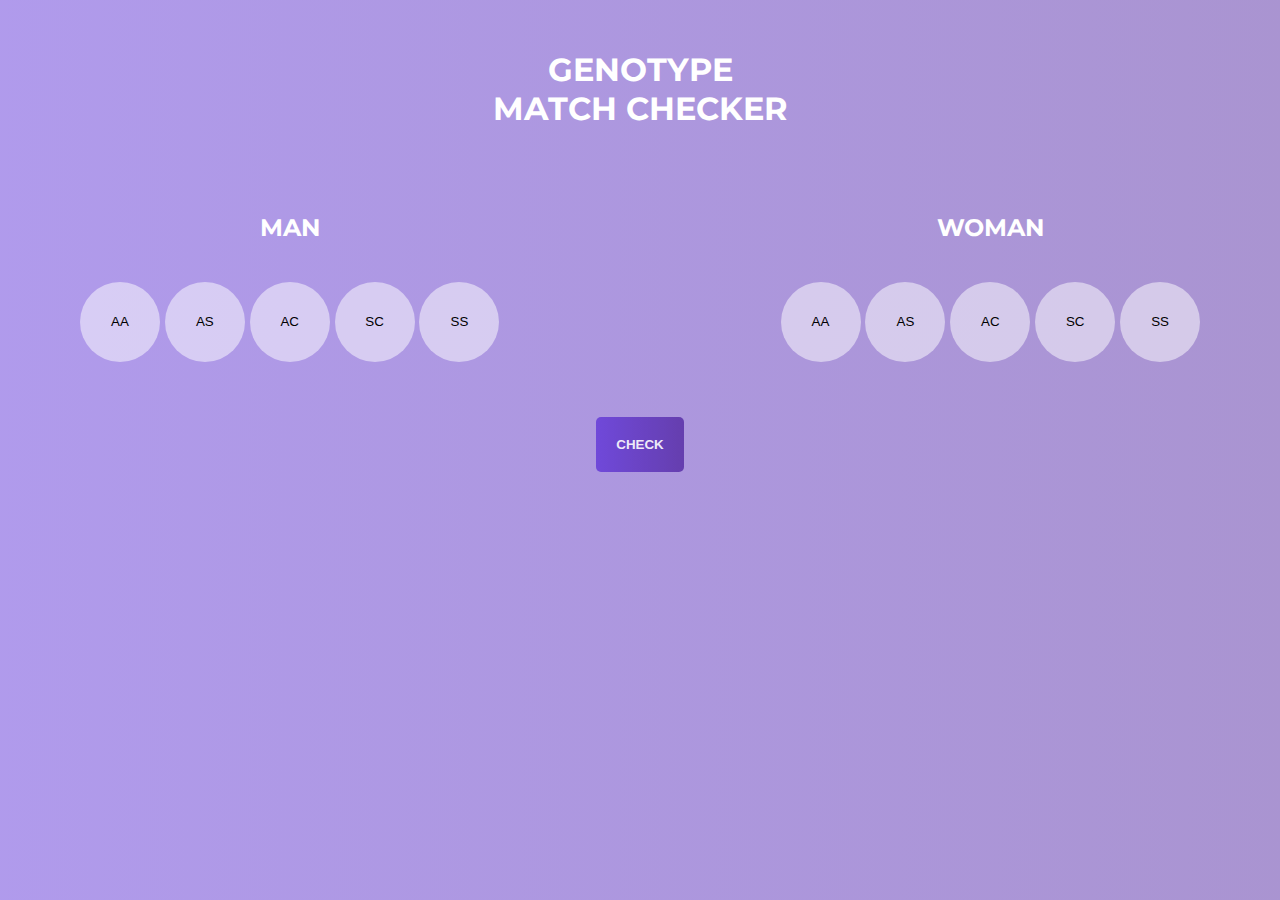
==== index.html @ b6ec0daa "layout and functionality changes" ====
<!DOCTYPE html>
<html>
<head>
  <title>Genotype Match Checker</title>
  <link rel="stylesheet" href="style.css">
	<!-- <link rel="icon" type="image/png" href="favicon.png"/> -->
	<link rel="preconnect" href="https://fonts.gstatic.com">
	<link href="https://fonts.googleapis.com/css2?family=Montserrat&display=swap" rel="stylesheet">
	<!-- <meta name="viewport" content="width=device-width, initial-scale=1.0"> -->
</head>
<body>
  <div class="wrapper">
    <div class="header">
      <h1>Genotype Match Checker</h1>
    </div>

    <div class="main">
      <div class="genotypes">

        <div class="gene-group">
          <h2 class="label">MAN</h2>
          <div id="man">
            <button class="man" value="AA">AA</button>
            <button class="man" value="AS">AS</button>
            <button class="man" value="AC">AC</button>
            <button class="man" value="SC">SC</button>
            <button class="man" value="SS">SS</button>
          </div>
        </div>

        <div class="gene-group gene-group-woman">
          <h2 class="label">WOMAN</h2>
          <div id="woman">
            <button class="woman" value="AA">AA</button>
            <button class="woman" value="AS">AS</button>
            <button class="woman" value="AC">AC</button>
            <button class="woman" value="SC">SC</button>
            <button class="woman" value="SS">SS</button>
          </div>
        </div>
      </div>

        <div class="button">
          <input type="button" value="CHECK" class="check" disabled/>
        </div>

      <div class="result">
        <div class="result-container">
          <p class="result-text"></p>
          <p class="result-text2"></p>
        </div>
        <button class="modal-close">x</button>
      </div>
    </div>

  <div class="backdrop-img"></div>
  <div class="backdrop"></div>

  </div>
  <script src="script.js"></script>
</body>
</html>
---- style.css ----
* {
  margin: 0;
  padding: 0;
}

body {
  font-family: 'Montserrat', sans-serif;
  color: rgb(255, 255, 255);
  text-align: center;
  padding: 50px;
  text-transform: uppercase;
}

.backdrop-img {
  position: absolute;
  top: 0;
  left: 0;
  background-image: url("https://images.unsplash.com/photo-1513279922550-250c2129b13a?ixid=MnwxMjA3fDB8MHxwaG90by1wYWdlfHx8fGVufDB8fHx8&ixlib=rb-1.2.1&auto=format&fit=crop&w=1500&q=80");
  background-size: cover;
  width: 100vw;
  height: 100vh;
  z-index: -1000;
}

.backdrop {
  position: absolute;
  top: 0;
  left: 0;
  background: linear-gradient(to right, rgb(97, 54, 217), rgb(84, 41, 163));
  background-size: cover;
  width: 100vw;
  height: 100vh;
  z-index: -1000;
  opacity: 0.5;
}

.wrapper {
  z-index: 1000;
}

.header {
    display: block;
    margin-top: 0;
    text-align: center;
    width: 300px;
    margin: 0px auto;
    margin-bottom: 40px;
}

h1 {
    padding-bottom: 20px;
}

.main {
  padding: 20px;
}

.genotypes {
  display: flex;
  justify-content: space-between;
  padding: 5px;
}

.gene-group {
  margin-bottom: 50px;
  width: 38%;
}

.gene-group h2 {
  text-align: center;
}

.label {
  margin-bottom: 40px;
}

#man, #woman {
  list-style: none;
  display: flex;
  justify-content: space-evenly;
  flex-wrap: wrap;
  width: 100%;
}


.man {
  width: 80px;
  height: 80px;
  border: none;
  outline: none;
  border-radius: 60px;
  background: rgba(255, 255, 255, 0.5);
  line-height: 80px;
  transition: 0.7s all ease-in-out;
}

.woman {
  width: 80px;
  height: 80px;
  border: none;
  outline: none;
  border-radius: 60px;
  background: rgba(255, 255, 255, 0.5);
  line-height: 80px;
  transition: 0.7s all ease-in-out;
}

.selected{
  background: rgb(255, 255, 255);
  /* box-shadow: 0px 5px 5px rgb(255, 255, 255); */
  color: rgb(97, 54, 217);
  z-index: 1000;
  animation-duration: 0.5s;
  animation-name: pop;
}

.check {
  outline: none;
  border: none;
  padding: 20px;
  margin-bottom: 10px;
  background: linear-gradient(to right, rgb(97, 54, 217), rgb(84, 41, 163));
  color: white;
  font-weight: bold;
  border-radius: 5px;
  opacity: 0.8;
  transition: 0.2s all ease-in-out;
}

.result {
    position: absolute;
    letter-spacing: normal;
    width: 500px;
    height: 300px;
    top: 50%; left: 50%;
    transform: translate(-50%,-50%); 
    padding: 20px;
    background: linear-gradient(270deg, rgb(84, 41, 163), rgb(97, 54, 217));
    box-shadow: 0px 3px solid #ccc;
    border-radius: 5px;
    visibility: hidden;
    transition: 0.2s all ease-in-out;
    z-index: 1000;
}

.result .result-container {
  position: absolute;
  top: 50%; left: 50%;
  transform: translate(-50%,-50%);
}

.result-text {
  font-weight: bold;
  font-size: 1.5rem;
  margin-bottom: 20px;
}

.result-text2 {
  text-transform: none;
}

.result .modal-close {
    position: absolute;
    display: flex;
    justify-content: center;
    outline: none;
    border: none;
    top: -10%;
    right: -5%;
    font-family: Arial, Helvetica, sans-serif;
    font-size: 1.5rem;
    width: 70px;
    height: 70px;
    background: rgb(255, 255, 255);
    padding: 20px;
    border-radius: 70%;
    color: black;
    font-weight: lighter;
    box-shadow: 0px 0px 20px black;
    transition: 0.2s all ease-in-out;
}

@keyframes pop {
  0% {
    transform: scale(1);
  }
  50% {
    transform: scale(1.3);
  font-size: 1.7rem;
  }
  100% {
    transform: scale(1);
    font-size: inherit;
  }
}
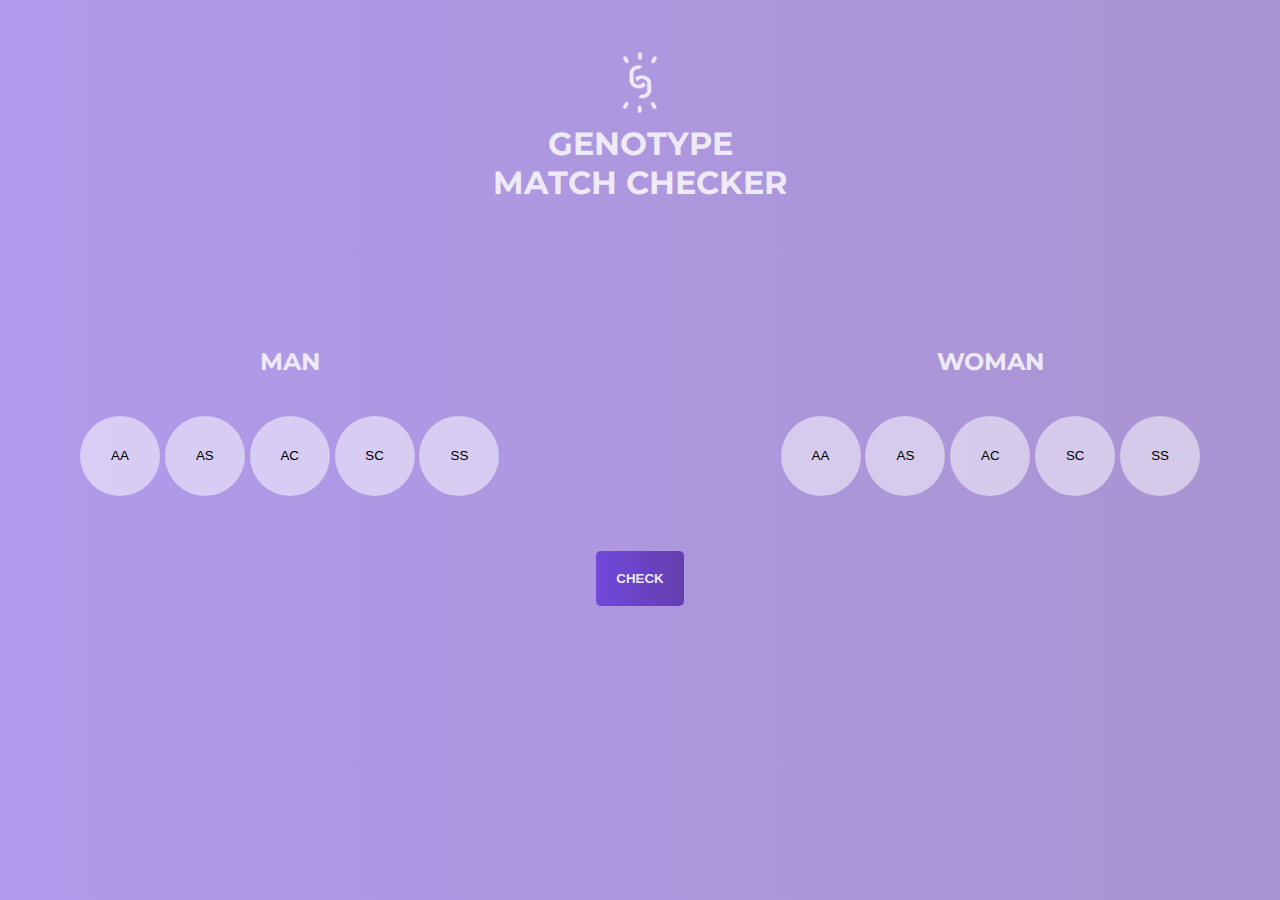
==== commit 800d0478: "layout and functionality changes" ====
--- a/index.html
+++ b/index.html
@@ -6,11 +6,13 @@
 	<!-- <link rel="icon" type="image/png" href="favicon.png"/> -->
 	<link rel="preconnect" href="https://fonts.gstatic.com">
 	<link href="https://fonts.googleapis.com/css2?family=Montserrat&display=swap" rel="stylesheet">
-	<!-- <meta name="viewport" content="width=device-width, initial-scale=1.0"> -->
+	<link rel="icon" type="image/png" href="favicon.png"/>
+	<meta name="viewport" content="width=device-width, initial-scale=1.0">
 </head>
 <body>
   <div class="wrapper">
     <div class="header">
+      <img src="logo.png" class="logo"/>
       <h1>Genotype Match Checker</h1>
     </div>
 
@@ -46,15 +48,24 @@
 
       <div class="result">
         <div class="result-container">
-          <p class="result-text"></p>
-          <p class="result-text2"></p>
+          <p class="result-text">resul</p>
+          <p class="result-text2">sjdkjbkjsbdjkbkjs</p>
         </div>
         <button class="modal-close">x</button>
       </div>
     </div>
 
-  <div class="backdrop-img"></div>
-  <div class="backdrop"></div>
+    <!-- <div class="tips">
+      <div class="tips-container">
+        <p class="tips-text">resul</p>
+        <p class="tips-text2">sjdkjbkjsbdjkbkjs</p>
+      </div>
+      <button class="modal-close">x</button>
+    </div>
+  </div> -->
+
+    <div class="backdrop-img"></div>
+    <div class="backdrop"></div>
 
   </div>
   <script src="script.js"></script>
--- a/style.css
+++ b/style.css
@@ -45,6 +45,12 @@
     width: 300px;
     margin: 0px auto;
     margin-bottom: 40px;
+    opacity: 0.8;
+}
+
+.logo {
+  width: 70px;
+  height: 70px;
 }
 
 h1 {
@@ -53,6 +59,7 @@
 
 .main {
   padding: 20px;
+  margin-top: 100px;
 }
 
 .genotypes {
@@ -72,6 +79,7 @@
 
 .label {
   margin-bottom: 40px;
+  opacity: 0.8;
 }
 
 #man, #woman {
@@ -136,10 +144,10 @@
     transform: translate(-50%,-50%); 
     padding: 20px;
     background: linear-gradient(270deg, rgb(84, 41, 163), rgb(97, 54, 217));
-    box-shadow: 0px 3px solid #ccc;
+    box-shadow: 0px 0px 20px rgba(0, 0, 0, 0.2);
     border-radius: 5px;
     visibility: hidden;
-    transition: 0.2s all ease-in-out;
+    transition: 0.5s all ease-in-out;
     z-index: 1000;
 }
 
@@ -180,6 +188,412 @@
     transition: 0.2s all ease-in-out;
 }
 
+@media (max-width: 500px), (max-width:550px ) {
+  body {
+    margin: 0;
+    padding: 0;
+    top: 0;
+    left: 0;
+    width: 100vw;
+    height: 100vh;
+  }
+
+  .wrapper {
+    position: fixed;
+    width: 100%;
+    height: 100%;
+    margin-top: 30px;
+  }
+
+  .header {
+    display: block;
+    margin-top: 0;
+    text-align: center;
+    height: fit-content;
+    margin: 0px auto;
+    margin-bottom: 10px;
+    opacity: 0.8;
+}
+  
+  .logo {
+    width: 50px;
+    height: 50px;
+  }
+
+  h1 {
+      width: fit-content;
+      font-size: 1.3rem;
+      letter-spacing: 5px;
+      line-height: 35px;
+      margin: 0px auto;
+      text-transform: uppercase;
+      text-align: center;
+      opacity: 0.8;
+  }
+
+  .backdrop {
+    position:fixed;
+    width:100%;
+    height:100%;
+    top:0px;
+    left:0px;
+    background: linear-gradient(to right, rgb(97, 54, 217), rgb(84, 41, 163));
+    /* z-index: 1000; */
+  }
+
+  .backdrop-img {
+    position:fixed;
+    width:100%;
+    height:100%;
+    top:0px;
+    left:0px;
+  }
+
+  .main {
+    padding: 0px;
+    margin-top: 0px;
+  }
+
+  .genotypes {
+    display: block;
+    margin-bottom: 50px;
+    padding: 0;
+    margin: 0;
+  }
+
+  .gene-group {
+    position: relative;
+    width: 90vw;
+    margin: 0 auto;
+    margin-bottom: 30px;
+  }
+
+  /* .gene-group h2 {
+    text-align: center;
+  } */
+
+  .label {
+    margin-bottom: 20px;
+    font-size: 1rem;
+        opacity: 0.8;
+  }
+
+  #man, #woman {
+    display: flex;
+    justify-content: space-evenly;
+    flex-wrap: wrap;
+    width: 100%;
+  }
+
+  .man {
+    width: 80px;
+    height: 80px;
+    padding: 0px;
+    border-radius: 60px;
+    background: rgba(255, 255, 255, 0.5);
+    line-height: 80px;
+    transition: 0.7s all ease-in-out;
+  }
+
+  .woman {
+    width: 80px;
+    height: 80px;
+    border-radius: 60px;
+    background: rgba(255, 255, 255, 0.5);
+    line-height: 80px;
+    transition: 0.7s all ease-in-out;
+  }
+
+  .selected{
+    background: rgb(255, 255, 255);
+    /* box-shadow: 0px 5px 5px rgb(255, 255, 255); */
+    color: rgb(97, 54, 217);
+    z-index: 1000;
+    animation-duration: 0.5s;
+    animation-name: pop;
+  }
+
+  .check {
+    outline: none;
+    border: none;
+    padding: 20px;
+    margin-bottom: 10px;
+    background: linear-gradient(to right, rgb(97, 54, 217), rgb(84, 41, 163));
+    color: white;
+    border-radius: 5px;
+    opacity: 0.8;
+    transition: 0.2s all ease-in-out;
+  }
+  
+  .result {
+    position: absolute;
+    letter-spacing: normal;
+    width: 80vw;
+    height: 30vh;
+    top: 50%; left: 50%;
+    transform: translate(-50%,-50%); 
+    padding: 20px;
+    background: linear-gradient(270deg, rgb(84, 41, 163), rgb(97, 54, 217));
+    box-shadow: 0px 0px 20px rgba(0, 0, 0, 0.2);
+    border-radius: 5px;
+    visibility: hidden;
+    transition: 0.2s all ease-in-out;
+    z-index: 1000;
+  }
+
+  .result .result-container {
+    position: absolute;
+    top: 50%; left: 50%;
+    transform: translate(-50%,-50%);
+  }
+
+  .result-text {
+    font-weight: bold;
+    font-size: 1.5rem;
+    margin-bottom: 20px;
+  }
+
+  .result-text2 {
+    text-transform: none;
+  }
+
+  .result .modal-close {
+      position: absolute;
+      display: flex;
+      align-items: center; 
+      outline: none;
+      border: none;
+      top: -2%;
+      right: -2%;
+      font-family: Arial, Helvetica, sans-serif;
+      font-size: 1.2rem;
+      width: 30px;
+      height: 30px;
+      background: rgb(255, 255, 255);
+      border-radius: 70%;
+      color: black;
+      font-weight: lighter;
+      box-shadow: 0px 0px 20px black;
+      transition: 0.2s all ease-in-out;
+  }
+}
+
+@media (max-width: 375px) {
+  .header {
+    margin-top: 0;
+    text-align: center;
+    width: 300px;
+    height: auto;
+    margin: 0px auto;
+    margin-bottom: 40px;
+    opacity: 0.8;
+}
+
+  .logo {
+    width: 50px;
+    height: 50px;
+  }
+
+  h1 {
+      width: fit-content;
+      font-size: 1rem;
+      letter-spacing: 5px;
+      line-height: 20px;
+      padding: 0;
+      margin: 0px auto;
+      text-transform: uppercase;
+      text-align: center;
+      opacity: 0.8;
+  }
+
+  .main {
+    padding: 0px;
+    margin-top: 0;
+  }
+
+  .genotypes {
+    display: block;
+    margin-bottom: 50px;
+    padding: 0;
+    margin: 0;
+  }
+
+  .gene-group {
+    position: relative;
+    width: 90vw;
+    margin: 0 auto;
+    margin-bottom: 30px;
+  }
+
+  /* .gene-group h2 {
+    text-align: center;
+  } */
+
+  .label {
+    margin-bottom: 20px;
+    /* font-size: 1rem; */
+        opacity: 0.8;
+  }
+
+  #man, #woman {
+    display: flex;
+    justify-content: space-evenly;
+    flex-wrap: wrap;
+    width: 100%;
+  }
+
+  .man {
+    display: inline-flex;
+    justify-content: center;
+    width: 60px;
+    height: 60px;
+    padding: 0px;
+    font-size: 0.7rem;
+    align-items: center;
+    border-radius: 60px;
+    background: rgba(255, 255, 255, 0.5);
+    line-height: 80px;
+    transition: 0.7s all ease-in-out;
+  }
+
+  .woman {
+    display: inline-flex;
+    justify-content: center;
+    width: 60px;
+    height: 60px;
+    padding: 0px;
+    font-size: 0.7rem;
+    align-items: center;
+    border-radius: 60px;
+    background: rgba(255, 255, 255, 0.5);
+    line-height: 80px;
+    transition: 0.7s all ease-in-out;
+  }
+
+  .selected{
+    background: rgb(255, 255, 255);
+    /* box-shadow: 0px 5px 5px rgb(255, 255, 255); */
+    color: rgb(97, 54, 217);
+    z-index: 1000;
+    animation-duration: 0.5s;
+    animation-name: pop;
+  }
+
+  .check {
+    outline: none;
+    border: none;
+    padding: 15px;
+    margin-bottom: 10px;
+    font-size: 0.7rem;
+    background: linear-gradient(to right, rgb(97, 54, 217), rgb(84, 41, 163));
+    color: white;
+    border-radius: 5px;
+    opacity: 0.8;
+    transition: 0.2s all ease-in-out;
+  }
+
+  .result-text2 {
+    text-transform: none;
+    font-size: 0.8rem;
+  }
+}
+
+@media (max-width: 320px) {
+  .header{
+    margin-top: 0;
+    text-align: center;
+    width: 300px;
+    height: auto;
+    margin: 0px auto;
+    margin-bottom: 40px;
+    opacity: 0.8;
+  }
+
+  .logo {
+    width: 35px;
+    height: 35px;
+  }
+
+  h1 {
+    width: fit-content;
+    font-size: 0.8rem;
+    letter-spacing: 5px;
+    line-height: 20px;
+    padding: 0;
+    margin: 0px auto;
+    text-transform: uppercase;
+    text-align: center;
+    opacity: 0.8;
+  }
+
+  .main {
+    padding: 0px;
+    margin-top: 0;
+  }
+
+  .genotypes {
+    display: block;
+    margin-bottom: 50px;
+    padding: 0;
+    margin: 0;
+  }
+
+  .gene-group {
+    position: relative;
+    width: 85vw;
+    margin: 0 auto;
+    margin-bottom: 30px;
+  }
+  .label {
+    margin-bottom: 20px;
+    font-size: 0.7rem;
+    opacity: 0.8;
+  }
+
+  .man {
+    display: inline-flex;
+    justify-content: center;
+    width: 55px;
+    height: 55px;
+    padding: 0px;
+    font-size: 0.7rem;
+    align-items: center;
+    border-radius: 60px;
+    background: rgba(255, 255, 255, 0.5);
+    line-height: 80px;
+    transition: 0.7s all ease-in-out;
+  }
+
+  .woman {
+    display: inline-flex;
+    justify-content: center;
+    width: 55px;
+    height: 55px;
+    padding: 0px;
+    font-size: 0.7rem;
+    align-items: center;
+    border-radius: 60px;
+    background: rgba(255, 255, 255, 0.5);
+    line-height: 80px;
+    transition: 0.7s all ease-in-out;
+  }
+
+  .selected{
+    background: rgb(255, 255, 255);
+    /* box-shadow: 0px 5px 5px rgb(255, 255, 255); */
+    color: rgb(97, 54, 217);
+    z-index: 1000;
+    animation-duration: 0.5s;
+    animation-name: pop;
+  }
+
+  .result-text2 {
+    text-transform: none;
+    font-size: 0.7rem;
+  }
+}
+
+
 @keyframes pop {
   0% {
     transform: scale(1);
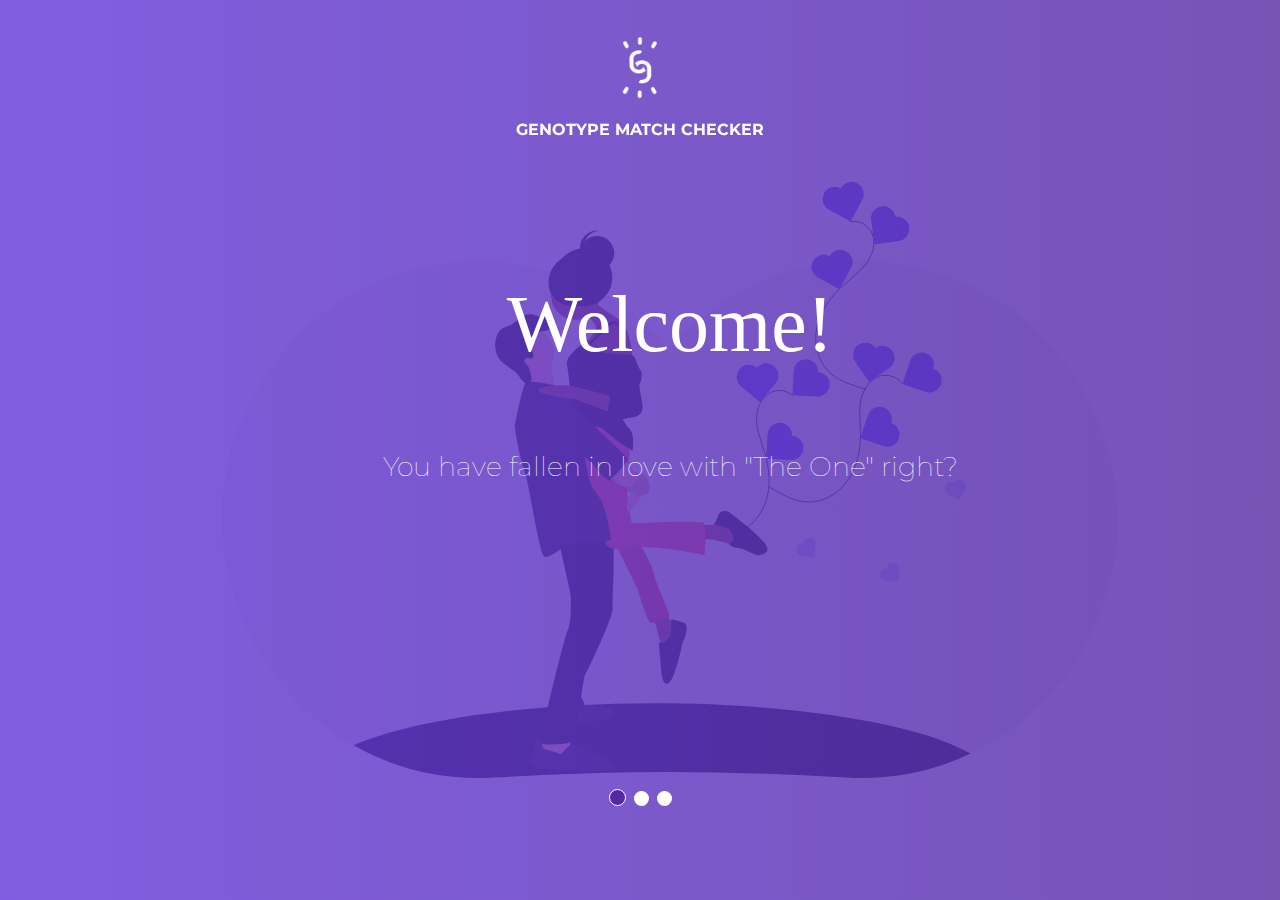
==== commit 7fd9ecbf: "added new page, layout and functionality changes" ====
--- a/index.html
+++ b/index.html
@@ -1,73 +1,53 @@
 <!DOCTYPE html>
 <html>
-<head>
-  <title>Genotype Match Checker</title>
-  <link rel="stylesheet" href="style.css">
-	<!-- <link rel="icon" type="image/png" href="favicon.png"/> -->
-	<link rel="preconnect" href="https://fonts.gstatic.com">
-	<link href="https://fonts.googleapis.com/css2?family=Montserrat&display=swap" rel="stylesheet">
-	<link rel="icon" type="image/png" href="favicon.png"/>
-	<meta name="viewport" content="width=device-width, initial-scale=1.0">
-</head>
+  <head>
+    <title>Welcome</title>
+    <link rel="stylesheet" href="slider.css">
+    <link rel="preconnect" href="https://fonts.gstatic.com">
+    <link href="https://fonts.googleapis.com/css2?family=Montserrat&display=swap" rel="stylesheet">
+    <meta name="viewport" content="width=device-width, initial-scale=1.0">
+  </head>
 <body>
-  <div class="wrapper">
-    <div class="header">
-      <img src="logo.png" class="logo"/>
-      <h1>Genotype Match Checker</h1>
+  <div class="header">
+    <img src="logo.png" class="logo"/>
+    <h1>Genotype Match Checker</h1>
+  </div>
+  <!-- Slideshow container -->
+  <div class="slideshow-container">
+    <div class="backdrop"></div>
+
+    <!-- Full-width images with number and caption text -->
+    <div class="mySlides">
+      <div class="header2">
+        <h1>Welcome!</h1>
+      </div>
+      <img src="love1.svg">
+      <div class="text">You have fallen in love with "The One" right?</div>
     </div>
 
-    <div class="main">
-      <div class="genotypes">
+    <div class="mySlides">
+      <img src="love2.svg">
+      <div class="text">And i bet you both plan to get married...</div>
+    </div>
 
-        <div class="gene-group">
-          <h2 class="label">MAN</h2>
-          <div id="man">
-            <button class="man" value="AA">AA</button>
-            <button class="man" value="AS">AS</button>
-            <button class="man" value="AC">AC</button>
-            <button class="man" value="SC">SC</button>
-            <button class="man" value="SS">SS</button>
-          </div>
-        </div>
-
-        <div class="gene-group gene-group-woman">
-          <h2 class="label">WOMAN</h2>
-          <div id="woman">
-            <button class="woman" value="AA">AA</button>
-            <button class="woman" value="AS">AS</button>
-            <button class="woman" value="AC">AC</button>
-            <button class="woman" value="SC">SC</button>
-            <button class="woman" value="SS">SS</button>
-          </div>
-        </div>
+    <div class="mySlides">
+      <img src="love3.svg">
+      <div class="text">
+        <p>Give birth to kids of your own. Why not take the first step to see if your genotypesare compatible for the production of healthy babies?</p>
       </div>
-
-        <div class="button">
-          <input type="button" value="CHECK" class="check" disabled/>
-        </div>
-
-      <div class="result">
-        <div class="result-container">
-          <p class="result-text">resul</p>
-          <p class="result-text2">sjdkjbkjsbdjkbkjs</p>
-        </div>
-        <button class="modal-close">x</button>
+      <div class="nextpage">
+        <button><span>Next</span></button>
       </div>
     </div>
 
-    <!-- <div class="tips">
-      <div class="tips-container">
-        <p class="tips-text">resul</p>
-        <p class="tips-text2">sjdkjbkjsbdjkbkjs</p>
-      </div>
-      <button class="modal-close">x</button>
+     <!-- The dots/circles -->
+    <div class="dots">
+      <span class="dot" onclick="currentSlide(1)"></span>
+      <span class="dot" onclick="currentSlide(2)"></span>
+      <span class="dot" onclick="currentSlide(3)"></span>
     </div>
-  </div> -->
+  </div>
 
-    <div class="backdrop-img"></div>
-    <div class="backdrop"></div>
-
-  </div>
-  <script src="script.js"></script>
+  <script src="slider.js"></script>
 </body>
 </html>
--- a/slider.css
+++ b/slider.css
@@ -0,0 +1,379 @@
+body {
+  margin: 0;
+  padding: 0;
+  font-family: 'Montserrat', sans-serif;
+  font-weight: lighter;
+  color: white;
+}
+
+.header {
+  position: fixed;
+  text-align: center;
+  width: 100vw;
+  margin-top: 35px;
+  margin-bottom: 40px;
+  z-index: 1200;
+}
+
+.header .logo {
+  width: 70px;
+  height: 70px;
+}
+
+.header h1 {
+    font-size: 1em;
+    text-transform: uppercase;
+}
+
+/* Slideshow container */
+.slideshow-container {
+  width: 100vw;
+  height: 100vh;
+  position: relative;
+  margin: auto;
+  overflow: hidden;
+  box-sizing: border-box;
+}
+
+.backdrop {
+  position: absolute;
+  top: 0;
+  left: 0;
+  background: linear-gradient(to right, rgb(97, 54, 217), rgb(84, 41, 163));
+  background-size: cover;
+  width: 100vw;
+  height: 100vh;
+  z-index: 1000;
+  opacity: 0.8;
+}
+
+.header2 {
+  position: absolute;
+  text-align: center;
+  width: 100vw;
+  top: 25vh;
+  margin: 0px auto;
+  margin-bottom: 10px;
+  z-index: 1000;
+}
+
+.header2 h1 {
+  text-align: center;
+  font-weight: lighter;
+  font-size: 5em;
+  font-family: 'Times New Roman', Times, serif;
+}
+
+.mySlides {
+  display: flex;
+  width: 100vw;
+  height: 100vh;
+  padding: 30px;
+  justify-content: center;
+  align-items: center;
+}
+
+img {
+  width: 70%;
+  height: 70%;
+}
+
+/* Caption text */
+.text {
+  position: absolute;
+  color: white;
+  font-size: 1.7rem;
+  font-weight: lighter;
+  padding: 0;
+  top: 50%;
+  bottom: 50%;
+  width: 100%;
+  z-index: 1000;
+  text-align: center;
+}
+
+.text p {
+  width: 70vw;
+  margin: 0px auto;
+}
+
+.nextpage {
+  position: absolute;
+  width: 100vw;
+  bottom: 30vh;
+  border-radius: 3px;
+  z-index: 1000;
+  text-align: center;
+}
+
+.nextpage button {
+  color: white;
+  outline: none;
+  border: none;
+  background-color: black;
+  margin: 0px aut0;
+  border-radius: 5px;
+  padding: 15px;
+  padding-right: 20px;
+  padding-left: 20px;
+  background: white;
+  transition: all 0.2s ease-in-out;
+}
+
+.nextpage button:hover {
+  box-shadow: 0px 0px 5px rgba(0, 0, 0, 0.315);
+  transform: scale(1.2);
+}
+
+button span {
+  font-size: 1rem;
+  background: linear-gradient(to right, rgb(97, 54, 217), rgb(84, 41, 163));
+  -webkit-background-clip: text;
+  -webkit-text-fill-color: transparent;
+}
+
+.dots {
+  position: absolute;
+  width: 100%;
+  text-align: center;
+  bottom: 10vh;
+  /* margin: 0px auto; */
+  z-index: 1000;
+}
+
+/* The dots/bullets/indicators */
+.dot {
+  cursor: pointer;
+  height: 15px;
+  width: 15px;
+  margin: 0 2px;
+  background-color: white;
+  border-radius: 50%;
+  display: inline-block;
+  transition: background-color 0.6s ease;
+}
+
+.active, .dot:hover {
+  background-color: rgb(84, 41, 163);
+  border: 1px solid white;
+}
+
+@media (max-width: 500px), (max-width:550px ) {
+  body {
+    margin: 0;
+    padding: 0;
+    top: 0;
+    left: 0;
+    width: 100vw;
+    height: auto;
+  }
+
+  .header .logo {
+    width: 50px;
+    height: 50px;
+  }
+
+  .header h1 {
+      font-size: 0.8em;
+      text-transform: uppercase;
+  }
+  
+  .slideshow-container {
+    position: fixed;
+    width: 100%;
+    height: 100%;
+  }
+
+  .backdrop {
+    position:fixed;
+    width:100%;
+    height:100%;
+    top:0px;
+    left:0px;
+    background: linear-gradient(to right, rgb(97, 54, 217), rgb(84, 41, 163));
+    z-index: 1000;
+  }
+
+  .mySlides {
+    padding: 00px;
+  }
+  
+  .header2 h1 {
+    text-align: center;
+    font-weight: lighter;
+    margin-top: 10vh;
+    font-size: 2.5em;
+  }
+
+  img {
+    width: 90%;
+    height: 90%;
+  }
+
+  /* Caption text */
+  .text {
+    font-size: 1rem;
+    padding: 0;
+    z-index: 1000;
+    text-align: center;
+  }
+
+  .text p {
+    width: 70vw;
+    margin: 0px auto;
+  }
+
+  .nextpage {
+    position: absolute;
+    width: 100vw;
+    bottom: 30vh;
+    border-radius: 3px;
+    z-index: 1000;
+    text-align: center;
+  }
+
+  .nextpage button {
+    color: white;
+    outline: none;
+    border: none;
+    margin: 0px aut0;
+    border-radius: 5px;
+    padding: 10px;
+    padding-right: 15px;
+    padding-left: 15px;
+    background: white;
+    transition: all 0.2s ease-in-out;
+  }
+
+  .nextpage button:hover {
+    box-shadow: 0px 0px 5px rgba(0, 0, 0, 0.315);
+    transform: scale(1.1);
+  }
+
+  button span {
+    font-size: 1rem;
+    background: linear-gradient(to right, rgb(97, 54, 217), rgb(84, 41, 163));
+    -webkit-background-clip: text;
+    -webkit-text-fill-color: transparent;
+  }
+
+  /* The dots/bullets/indicators */
+  .dot {
+    cursor: pointer;
+    height: 15px;
+    width: 15px;
+    margin: 0 2px;
+    background-color: white;
+    border-radius: 50%;
+    display: inline-block;
+    transition: background-color 0.6s ease;
+  }
+
+  .active, .dot:hover {
+    background-color: rgb(84, 41, 163);
+    border: 1px solid white;
+  }
+}
+
+@media (max-width: 375px) {
+  body {
+    margin: 0;
+    top: 0;
+    left: 0;
+    width: 100vw;
+    height: 100vh;
+  }
+  
+  .header2 h1 {
+    text-align: center;
+    font-weight: lighter;
+    margin-top: 10vh;
+    font-size: 2.5em;
+  }
+
+  img {
+    width: 90%;
+    height: 90%;
+  }
+
+  /* Caption text */
+  .text {
+    font-size: 0.8rem;
+    padding: 0;
+    z-index: 1000;
+    text-align: center;
+  }
+
+  .text p {
+    width: 70vw;
+  }
+
+  .nextpage {
+    position: absolute;
+    width: 100vw;
+    bottom: 30vh;
+    border-radius: 3px;
+    z-index: 1000;
+    text-align: center;
+  }
+
+  .nextpage button {
+    color: white;
+    outline: none;
+    border: none;
+    margin: 0px aut0;
+    border-radius: 5px;
+    padding: 10px;
+    padding-right: 15px;
+    padding-left: 15px;
+    background: white;
+    transition: all 0.2s ease-in-out;
+  }
+
+  .nextpage button:hover {
+    box-shadow: 0px 0px 5px rgba(0, 0, 0, 0.315);
+    transform: scale(1.1);
+  }
+
+  button span {
+    font-size: 0.8rem;
+    background: linear-gradient(to right, rgb(97, 54, 217), rgb(84, 41, 163));
+    -webkit-background-clip: text;
+    -webkit-text-fill-color: transparent;
+  }
+
+  /* The dots/bullets/indicators */
+  .dot {
+    cursor: pointer;
+    height: 15px;
+    width: 15px;
+    margin: 0 2px;
+    background-color: white;
+    border-radius: 50%;
+    display: inline-block;
+    transition: background-color 0.6s ease;
+  }
+
+  .active, .dot:hover {
+    background-color: rgb(84, 41, 163);
+    border: 1px solid white;
+  }
+}
+
+/* Fading animation
+.fade {
+  -webkit-animation-name: fade;
+  -webkit-animation-duration: 1.5s;
+  animation-name: fade;
+  animation-duration: 1.5s;
+}
+
+@-webkit-keyframes fade {
+  from {opacity: .4}
+  to {opacity: 1}
+}
+
+@keyframes fade {
+  from {opacity: .4}
+  to {opacity: 1}
+} */
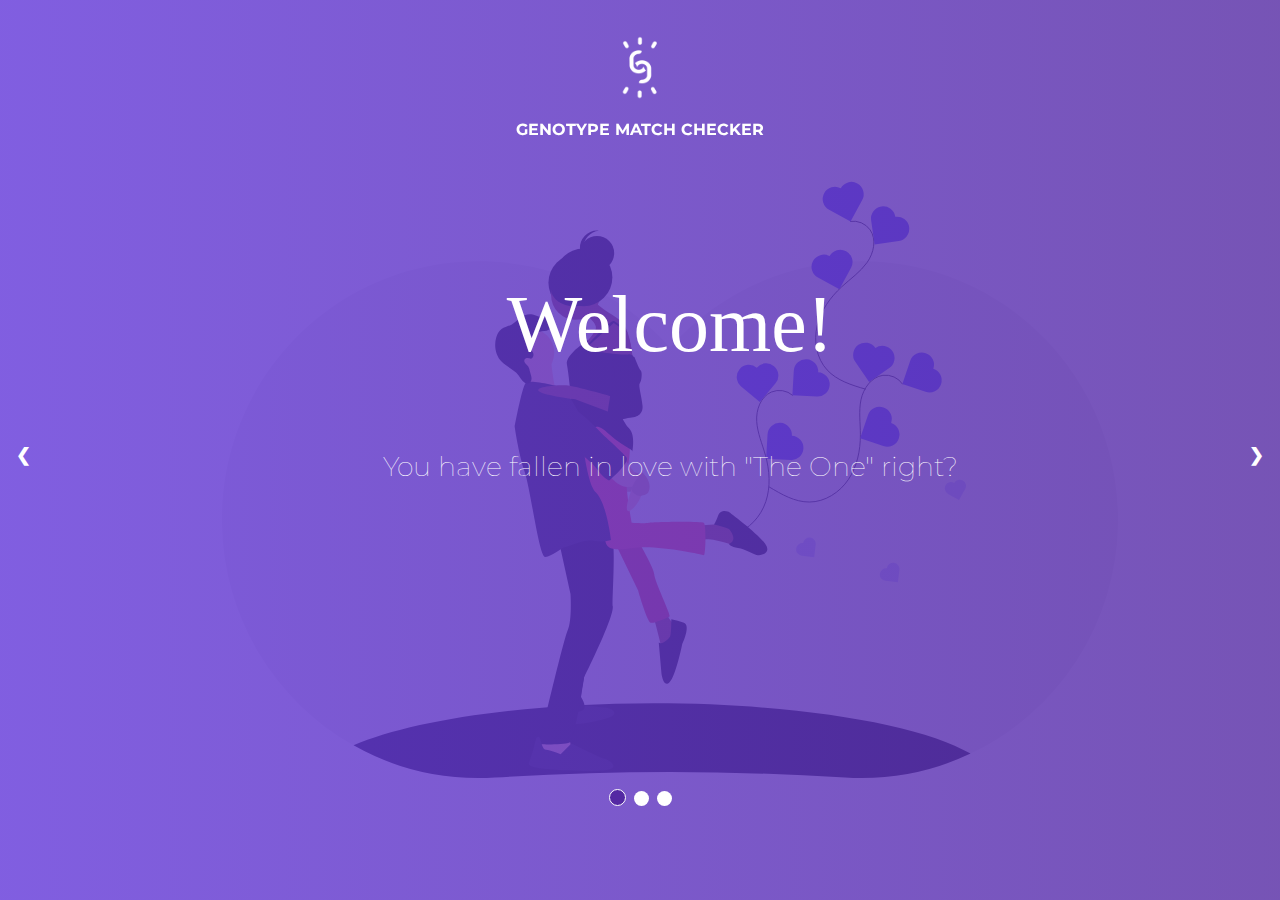
==== commit 1c114b99: "added nav arrows" ====
--- a/index.html
+++ b/index.html
@@ -1,10 +1,11 @@
 <!DOCTYPE html>
 <html>
   <head>
-    <title>Welcome</title>
+    <title>Welcome | Get started!!!!</title>
     <link rel="stylesheet" href="slider.css">
     <link rel="preconnect" href="https://fonts.gstatic.com">
     <link href="https://fonts.googleapis.com/css2?family=Montserrat&display=swap" rel="stylesheet">
+    <link rel="icon" type="image/png" href="favicon.png"/>
     <meta name="viewport" content="width=device-width, initial-scale=1.0">
   </head>
 <body>
@@ -33,12 +34,17 @@
     <div class="mySlides">
       <img src="love3.svg">
       <div class="text">
-        <p>Give birth to kids of your own. Why not take the first step to see if your genotypesare compatible for the production of healthy babies?</p>
+        <p>Give birth to kids of your own. Why not take the first step to see if your genotypes are compatible for the production of healthy babies?</p>
       </div>
       <div class="nextpage">
         <button><span>Next</span></button>
       </div>
     </div>
+
+
+    <!-- Next and previous buttons -->
+    <a class="prev" onclick="plusSlides(-1)">&#10094;</a>
+    <a class="next" onclick="plusSlides(1)">&#10095;</a>
 
      <!-- The dots/circles -->
     <div class="dots">
--- a/slider.css
+++ b/slider.css
@@ -76,6 +76,34 @@
 img {
   width: 70%;
   height: 70%;
+}
+
+/* Next & previous buttons */
+.prev, .next {
+  cursor: pointer;
+  position: absolute;
+  top: 50%;
+  width: auto;
+  margin-top: -22px;
+  padding: 16px;
+  color: white;
+  font-weight: bold;
+  font-size: 18px;
+  transition: 0.6s ease;
+  border-radius: 0 3px 3px 0;
+  user-select: none;
+  z-index: 1000;
+}
+
+/* Position the "next button" to the right */
+.next {
+  right: 0;
+  border-radius: 3px 0 0 3px;
+}
+
+/* On hover, add a black background color with a little bit see-through */
+.prev:hover, .next:hover {
+  background-color: rgb(84, 41, 163);
 }
 
 /* Caption text */
@@ -110,7 +138,6 @@
   color: white;
   outline: none;
   border: none;
-  background-color: black;
   margin: 0px aut0;
   border-radius: 5px;
   padding: 15px;
@@ -208,6 +235,19 @@
   img {
     width: 90%;
     height: 90%;
+  }
+
+   /* Next & previous buttons */
+  .prev, .next {
+    width: 3vw;
+    margin-top: -22px;
+    padding: 5px;
+    color: white;
+    font-weight: bold;
+    font-size: 7px;
+    user-select: none;
+    background-color: rgb(84, 41, 163);
+    z-index: 1000;
   }
 
   /* Caption text */
@@ -295,6 +335,19 @@
     width: 90%;
     height: 90%;
   }
+  
+  /* Next & previous buttons */
+  .prev, .next {
+    width: 3vw;
+    margin-top: -22px;
+    padding: 5px;
+    color: white;
+    font-weight: bold;
+    font-size: 7px;
+    user-select: none;
+    background-color: rgb(84, 41, 163);
+    z-index: 1000;
+  }
 
   /* Caption text */
   .text {
@@ -311,7 +364,7 @@
   .nextpage {
     position: absolute;
     width: 100vw;
-    bottom: 30vh;
+    bottom: 20vh;
     border-radius: 3px;
     z-index: 1000;
     text-align: center;
@@ -360,6 +413,15 @@
   }
 }
 
+@media (max-width: 320px) {
+  .nextpage {
+    position: absolute;
+    width: 100vw;
+    bottom: 20vh;
+    clear: both;
+  }
+}
+
 /* Fading animation
 .fade {
   -webkit-animation-name: fade;
